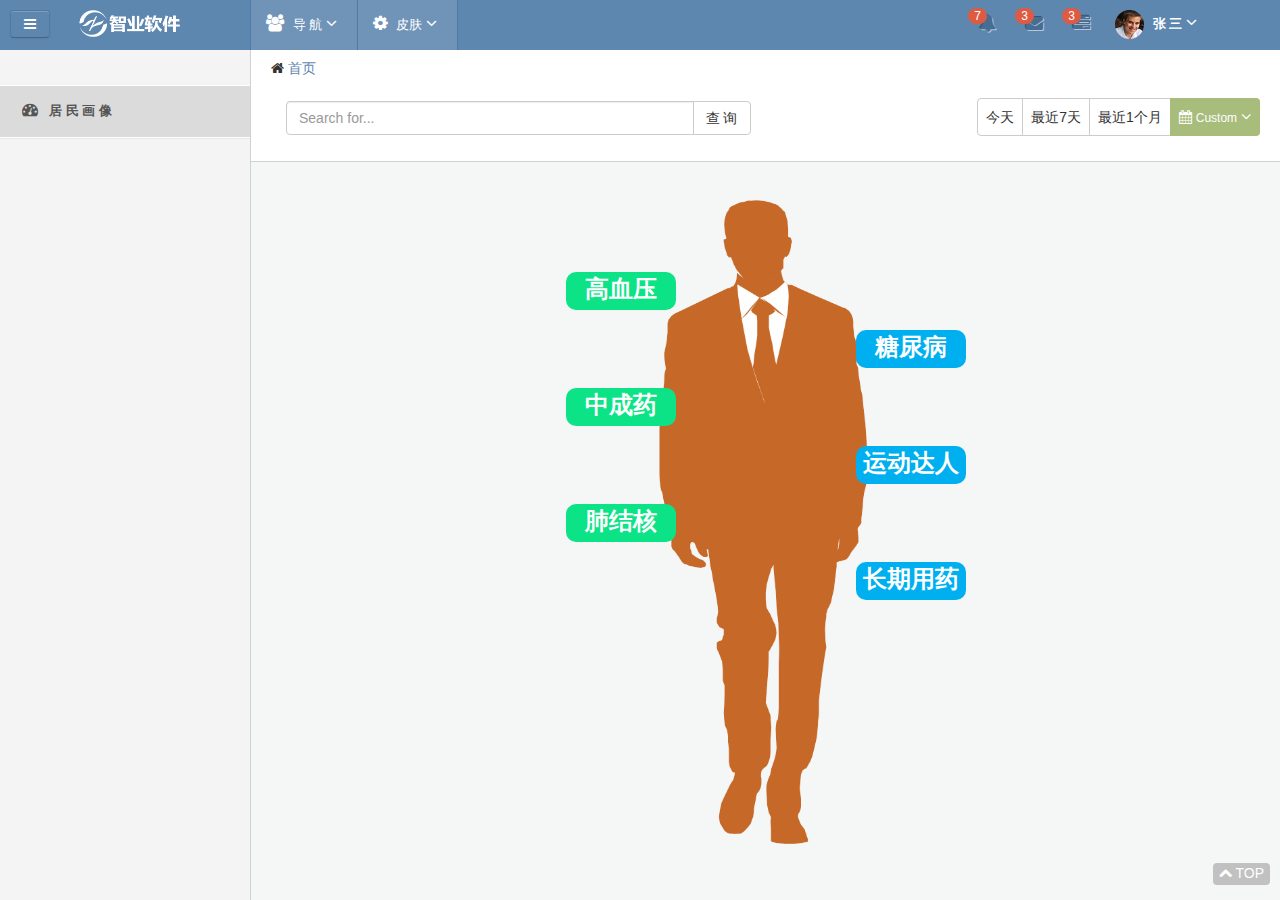
==== src/main/webapp/view/index.html @ a9addfcb "Initial commit" ====
﻿<!DOCTYPE html>
<html lang="en">
<head>
    <meta http-equiv="content-type" content="text/html; charset=UTF-8">
    <meta charset="utf-8">
    <title>居民健康画像</title>
    <meta name="viewport" content="width=device-width, initial-scale=1.0, maximum-scale=1, user-scalable=no">
    <meta name="description" content="">
    <meta name="author" content="">
    <link rel="stylesheet" type="text/css" href="css/cloud-admin.css">
    <link rel="stylesheet" type="text/css" href="css/themes/default.css" id="skin-switcher">
    <link rel="stylesheet" type="text/css" href="css/responsive.css">
    <!-- STYLESHEETS --><!--[if lt IE 9]>
    <script src="js/flot/excanvas.min.js"></script>
    <script src="http://html5shiv.googlecode.com/svn/trunk/html5.js"></script>
    <script src="http://css3-mediaqueries-js.googlecode.com/svn/trunk/css3-mediaqueries.js"></script><![endif]-->
    <link href="font-awesome/css/font-awesome.min.css" rel="stylesheet">
    <!-- ANIMATE -->
    <link rel="stylesheet" type="text/css" href="css/animatecss/animate.min.css"/>
    <!-- DATE RANGE PICKER -->
    <link rel="stylesheet" type="text/css" href="js/bootstrap-daterangepicker/daterangepicker-bs3.css"/>
    <!-- TODO -->
    <link rel="stylesheet" type="text/css" href="js/jquery-todo/css/styles.css"/>
    <!-- FULL CALENDAR -->
    <link rel="stylesheet" type="text/css" href="js/fullcalendar/fullcalendar.min.css"/>
    <!-- GRITTER -->
    <link rel="stylesheet" type="text/css" href="js/gritter/css/jquery.gritter.css"/>
</head>
<body>
<!-- HEADER -->
<header class="navbar clearfix" id="header">
    <div class="container">
        <div class="navbar-brand">
            <!-- COMPANY LOGO -->
            <a href="index.html">
                <img src="img/logo/zysoft-logo.png" alt="Cloud Admin Logo" class="img-responsive" height="30"
                     width="120">
            </a>
            <!-- /COMPANY LOGO -->
            <!-- TEAM STATUS FOR MOBILE -->
            <div class="visible-xs">
                <a href="#" class="team-status-toggle switcher btn dropdown-toggle">
                    <i class="fa fa-users"></i>
                </a>
            </div>
            <!-- /TEAM STATUS FOR MOBILE -->
            <!-- SIDEBAR COLLAPSE -->
            <div id="sidebar-collapse" class="sidebar-collapse btn">
                <i class="fa fa-bars"
                   data-icon1="fa fa-bars"
                   data-icon2="fa fa-bars"></i>
            </div>
            <!-- /SIDEBAR COLLAPSE -->
        </div>
        <!-- NAVBAR LEFT -->
        <ul class="nav navbar-nav pull-left hidden-xs" id="navbar-left">
            <li class="dropdown">
                <a href="#" class="team-status-toggle dropdown-toggle tip-bottom" data-toggle="tooltip"
                   title="Toggle Team View">
                    <i class="fa fa-users"></i>
                    <span class="name"> 导 航 </span>
                    <i class="fa fa-angle-down"></i>
                </a>
            </li>
            <li class="dropdown">
                <a href="#" class="dropdown-toggle" data-toggle="dropdown">
                    <i class="fa fa-cog"></i>
                    <span class="name"> 皮肤 </span>
                    <i class="fa fa-angle-down"></i>
                </a>
                <ul class="dropdown-menu skins">
                    <li class="dropdown-title">
                        <span><i class="fa fa-leaf"></i> 皮 肤 颜 色</span>
                    </li>
                    <li><a href="#" data-skin="default"> 淡蓝 (默认)</a></li>
                    <li><a href="#" data-skin="night"> 暗蓝</a></li>
                    <li><a href="#" data-skin="earth"> 土黄</a></li>
                    <li><a href="#" data-skin="utopia"> 金黄</a></li>
                    <li><a href="#" data-skin="nature"> 浅绿</a></li>
                    <li><a href="#" data-skin="graphite"> 暗灰</a></li>
                </ul>
            </li>
        </ul>
        <!-- /NAVBAR LEFT -->
        <!-- BEGIN TOP NAVIGATION MENU -->
        <ul class="nav navbar-nav pull-right">
            <!-- BEGIN NOTIFICATION DROPDOWN -->
            <li class="dropdown" id="header-notification">
                <a href="#" class="dropdown-toggle" data-toggle="dropdown">
                    <i class="fa fa-bell"></i>
                    <span class="badge">7</span>
                </a>
                <ul class="dropdown-menu notification">
                    <li class="dropdown-title">
                        <span><i class="fa fa-bell"></i> 7 Notifications</span>
                    </li>
                    <li>
                        <a href="#">
                            <span class="label label-success"><i class="fa fa-user"></i></span>
									<span class="body">
										<span class="message">5 users online. </span>
										<span class="time">
											<i class="fa fa-clock-o"></i>
											<span>Just now</span>
										</span>
									</span>
                        </a>
                    </li>
                    <li>
                        <a href="#">
                            <span class="label label-primary"><i class="fa fa-comment"></i></span>
									<span class="body">
										<span class="message">Martin commented.</span>
										<span class="time">
											<i class="fa fa-clock-o"></i>
											<span>19 mins</span>
										</span>
									</span>
                        </a>
                    </li>
                    <li>
                        <a href="#">
                            <span class="label label-warning"><i class="fa fa-lock"></i></span>
									<span class="body">
										<span class="message">DW1 server locked.</span>
										<span class="time">
											<i class="fa fa-clock-o"></i>
											<span>32 mins</span>
										</span>
									</span>
                        </a>
                    </li>
                    <li>
                        <a href="#">
                            <span class="label label-info"><i class="fa fa-twitter"></i></span>
									<span class="body">
										<span class="message">Twitter connected.</span>
										<span class="time">
											<i class="fa fa-clock-o"></i>
											<span>55 mins</span>
										</span>
									</span>
                        </a>
                    </li>
                    <li>
                        <a href="#">
                            <span class="label label-danger"><i class="fa fa-heart"></i></span>
									<span class="body">
										<span class="message">Jane liked. </span>
										<span class="time">
											<i class="fa fa-clock-o"></i>
											<span>2 hrs</span>
										</span>
									</span>
                        </a>
                    </li>
                    <li>
                        <a href="#">
                            <span class="label label-warning"><i class="fa fa-exclamation-triangle"></i></span>
									<span class="body">
										<span class="message">Database overload.</span>
										<span class="time">
											<i class="fa fa-clock-o"></i>
											<span>6 hrs</span>
										</span>
									</span>
                        </a>
                    </li>
                    <li class="footer">
                        <a href="#">See all notifications <i class="fa fa-arrow-circle-right"></i></a>
                    </li>
                </ul>
            </li>
            <!-- END NOTIFICATION DROPDOWN -->
            <!-- BEGIN INBOX DROPDOWN -->
            <li class="dropdown" id="header-message">
                <a href="#" class="dropdown-toggle" data-toggle="dropdown">
                    <i class="fa fa-envelope"></i>
                    <span class="badge">3</span>
                </a>
                <ul class="dropdown-menu inbox">
                    <li class="dropdown-title">
                        <span><i class="fa fa-envelope-o"></i> 3 Messages</span>
                        <span class="compose pull-right tip-right" title="Compose message"><i
                                class="fa fa-pencil-square-o"></i></span>
                    </li>
                    <li>
                        <a href="#">
                            <img src="img/avatars/avatar2.jpg" alt=""/>
									<span class="body">
										<span class="from">Jane Doe</span>
										<span class="message">
										Duis autem vel eum iriure dolor in hendrerit in vulputate velit esse mole ...
										</span> 
										<span class="time">
											<i class="fa fa-clock-o"></i>
											<span>Just Now</span>
										</span>
									</span>

                        </a>
                    </li>
                    <li>
                        <a href="#">
                            <img src="img/avatars/avatar1.jpg" alt=""/>
									<span class="body">
										<span class="from">Vince Pelt</span>
										<span class="message">
										Duis autem vel eum iriure dolor in hendrerit in vulputate velit esse mole ...
										</span> 
										<span class="time">
											<i class="fa fa-clock-o"></i>
											<span>15 min ago</span>
										</span>
									</span>

                        </a>
                    </li>
                    <li>
                        <a href="#">
                            <img src="img/avatars/avatar8.jpg" alt=""/>
									<span class="body">
										<span class="from">张 三</span>
										<span class="message">
										Duis autem vel eum iriure dolor in hendrerit in vulputate velit esse mole ...
										</span> 
										<span class="time">
											<i class="fa fa-clock-o"></i>
											<span>2 hours ago</span>
										</span>
									</span>

                        </a>
                    </li>
                    <li class="footer">
                        <a href="#">See all messages <i class="fa fa-arrow-circle-right"></i></a>
                    </li>
                </ul>
            </li>
            <!-- END INBOX DROPDOWN -->
            <!-- BEGIN TODO DROPDOWN -->
            <li class="dropdown" id="header-tasks">
                <a href="#" class="dropdown-toggle" data-toggle="dropdown">
                    <i class="fa fa-tasks"></i>
                    <span class="badge">3</span>
                </a>
                <ul class="dropdown-menu tasks">
                    <li class="dropdown-title">
                        <span><i class="fa fa-check"></i> 6 tasks in progress</span>
                    </li>
                    <li>
                        <a href="#">
									<span class="header clearfix">
										<span class="pull-left">Software Update</span>
										<span class="pull-right">60%</span>
									</span>
                            <div class="progress">
                                <div class="progress-bar progress-bar-success" role="progressbar" aria-valuenow="60"
                                     aria-valuemin="0" aria-valuemax="100" style="width: 60%;">
                                    <span class="sr-only">60% Complete</span>
                                </div>
                            </div>
                        </a>
                    </li>
                    <li>
                        <a href="#">
									<span class="header clearfix">
										<span class="pull-left">Software Update</span>
										<span class="pull-right">25%</span>
									</span>
                            <div class="progress">
                                <div class="progress-bar progress-bar-info" role="progressbar" aria-valuenow="25"
                                     aria-valuemin="0" aria-valuemax="100" style="width: 25%;">
                                    <span class="sr-only">25% Complete</span>
                                </div>
                            </div>
                        </a>
                    </li>
                    <li>
                        <a href="#">
									<span class="header clearfix">
										<span class="pull-left">Software Update</span>
										<span class="pull-right">40%</span>
									</span>
                            <div class="progress progress-striped">
                                <div class="progress-bar progress-bar-warning" role="progressbar" aria-valuenow="40"
                                     aria-valuemin="0" aria-valuemax="100" style="width: 40%;">
                                    <span class="sr-only">40% Complete</span>
                                </div>
                            </div>
                        </a>
                    </li>
                    <li>
                        <a href="#">
									<span class="header clearfix">
										<span class="pull-left">Software Update</span>
										<span class="pull-right">70%</span>
									</span>
                            <div class="progress progress-striped active">
                                <div class="progress-bar progress-bar-danger" role="progressbar" aria-valuenow="70"
                                     aria-valuemin="0" aria-valuemax="100" style="width: 70%;">
                                    <span class="sr-only">70% Complete</span>
                                </div>
                            </div>
                        </a>
                    </li>
                    <li>
                        <a href="#">
									<span class="header clearfix">
										<span class="pull-left">Software Update</span>
										<span class="pull-right">65%</span>
									</span>
                            <div class="progress">
                                <div class="progress-bar progress-bar-success" style="width: 35%">
                                    <span class="sr-only">35% Complete (success)</span>
                                </div>
                                <div class="progress-bar progress-bar-warning" style="width: 20%">
                                    <span class="sr-only">20% Complete (warning)</span>
                                </div>
                                <div class="progress-bar progress-bar-danger" style="width: 10%">
                                    <span class="sr-only">10% Complete (danger)</span>
                                </div>
                            </div>
                        </a>
                    </li>
                    <li class="footer">
                        <a href="#">See all tasks <i class="fa fa-arrow-circle-right"></i></a>
                    </li>
                </ul>
            </li>
            <!-- END TODO DROPDOWN -->
            <!-- BEGIN USER LOGIN DROPDOWN -->
            <li class="dropdown user" id="header-user">
                <a href="#" class="dropdown-toggle" data-toggle="dropdown">
                    <img alt="" src="img/avatars/avatar3.jpg"/>
                    <span class="username"> 张 三 </span>
                    <i class="fa fa-angle-down"></i>
                </a>
                <ul class="dropdown-menu">
                    <li><a href="#"><i class="fa fa-user"></i> My Profile</a></li>
                    <li><a href="#"><i class="fa fa-cog"></i> Account Settings</a></li>
                    <li><a href="#"><i class="fa fa-eye"></i> Privacy Settings</a></li>
                    <li><a href="login.html"><i class="fa fa-power-off"></i> Log Out</a></li>
                </ul>
            </li>
            <!-- END USER LOGIN DROPDOWN -->
        </ul>
        <!-- END TOP NAVIGATION MENU -->
    </div>
    <!-- TEAM STATUS -->
    <div class="container team-status" id="team-status">
        <div id="scrollbar">
            <div class="handle">
            </div>
        </div>
        <div id="teamslider">
            <ul class="team-list">
                <li class="current">
                    <a href="javascript:void(0);">
				  <span class="image">
					  <img src="img/avatars/avatar3.jpg" alt=""/>
				  </span>
				  <span class="title">
					You
				  </span>
                        <div class="progress">
                            <div class="progress-bar progress-bar-success" style="width: 35%">
                                <span class="sr-only">35% Complete (success)</span>
                            </div>
                            <div class="progress-bar progress-bar-warning" style="width: 20%">
                                <span class="sr-only">20% Complete (warning)</span>
                            </div>
                            <div class="progress-bar progress-bar-danger" style="width: 10%">
                                <span class="sr-only">10% Complete (danger)</span>
                            </div>
                        </div>
					<span class="status">
						<div class="field">
                            <span class="badge badge-green">6</span> completed
                            <span class="pull-right fa fa-check"></span>
                        </div>
						<div class="field">
                            <span class="badge badge-orange">3</span> in-progress
                            <span class="pull-right fa fa-adjust"></span>
                        </div>
						<div class="field">
                            <span class="badge badge-red">1</span> pending
                            <span class="pull-right fa fa-list-ul"></span>
                        </div>
				    </span>
                    </a>
                </li>
                <li>
                    <a href="javascript:void(0);">
				  <span class="image">
					  <img src="img/avatars/avatar1.jpg" alt=""/>
				  </span>
				  <span class="title">
					Max Doe
				  </span>
                        <div class="progress">
                            <div class="progress-bar progress-bar-success" style="width: 15%">
                                <span class="sr-only">35% Complete (success)</span>
                            </div>
                            <div class="progress-bar progress-bar-warning" style="width: 40%">
                                <span class="sr-only">20% Complete (warning)</span>
                            </div>
                            <div class="progress-bar progress-bar-danger" style="width: 20%">
                                <span class="sr-only">10% Complete (danger)</span>
                            </div>
                        </div>
					<span class="status">
						<div class="field">
                            <span class="badge badge-green">2</span> completed
                            <span class="pull-right fa fa-check"></span>
                        </div>
						<div class="field">
                            <span class="badge badge-orange">8</span> in-progress
                            <span class="pull-right fa fa-adjust"></span>
                        </div>
						<div class="field">
                            <span class="badge badge-red">4</span> pending
                            <span class="pull-right fa fa-list-ul"></span>
                        </div>
				    </span>
                    </a>
                </li>
                <li>
                    <a href="javascript:void(0);">
				  <span class="image">
					  <img src="img/avatars/avatar2.jpg" alt=""/>
				  </span>
				  <span class="title">
					Jane Doe
				  </span>
                        <div class="progress">
                            <div class="progress-bar progress-bar-success" style="width: 65%">
                                <span class="sr-only">35% Complete (success)</span>
                            </div>
                            <div class="progress-bar progress-bar-warning" style="width: 10%">
                                <span class="sr-only">20% Complete (warning)</span>
                            </div>
                            <div class="progress-bar progress-bar-danger" style="width: 15%">
                                <span class="sr-only">10% Complete (danger)</span>
                            </div>
                        </div>
					<span class="status">
						<div class="field">
                            <span class="badge badge-green">10</span> completed
                            <span class="pull-right fa fa-check"></span>
                        </div>
						<div class="field">
                            <span class="badge badge-orange">3</span> in-progress
                            <span class="pull-right fa fa-adjust"></span>
                        </div>
						<div class="field">
                            <span class="badge badge-red">4</span> pending
                            <span class="pull-right fa fa-list-ul"></span>
                        </div>
				    </span>
                    </a>
                </li>
                <li>
                    <a href="javascript:void(0);">
				  <span class="image">
					  <img src="img/avatars/avatar4.jpg" alt=""/>
				  </span>
				  <span class="title">
					Ellie Doe
				  </span>
                        <div class="progress">
                            <div class="progress-bar progress-bar-success" style="width: 5%">
                                <span class="sr-only">35% Complete (success)</span>
                            </div>
                            <div class="progress-bar progress-bar-warning" style="width: 48%">
                                <span class="sr-only">20% Complete (warning)</span>
                            </div>
                            <div class="progress-bar progress-bar-danger" style="width: 27%">
                                <span class="sr-only">10% Complete (danger)</span>
                            </div>
                        </div>
					<span class="status">
						<div class="field">
                            <span class="badge badge-green">1</span> completed
                            <span class="pull-right fa fa-check"></span>
                        </div>
						<div class="field">
                            <span class="badge badge-orange">6</span> in-progress
                            <span class="pull-right fa fa-adjust"></span>
                        </div>
						<div class="field">
                            <span class="badge badge-red">2</span> pending
                            <span class="pull-right fa fa-list-ul"></span>
                        </div>
				    </span>
                    </a>
                </li>
                <li>
                    <a href="javascript:void(0);">
				  <span class="image">
					  <img src="img/avatars/avatar5.jpg" alt=""/>
				  </span>
				  <span class="title">
					Lisa Doe
				  </span>
                        <div class="progress">
                            <div class="progress-bar progress-bar-success" style="width: 21%">
                                <span class="sr-only">35% Complete (success)</span>
                            </div>
                            <div class="progress-bar progress-bar-warning" style="width: 20%">
                                <span class="sr-only">20% Complete (warning)</span>
                            </div>
                            <div class="progress-bar progress-bar-danger" style="width: 40%">
                                <span class="sr-only">10% Complete (danger)</span>
                            </div>
                        </div>
					<span class="status">
						<div class="field">
                            <span class="badge badge-green">4</span> completed
                            <span class="pull-right fa fa-check"></span>
                        </div>
						<div class="field">
                            <span class="badge badge-orange">5</span> in-progress
                            <span class="pull-right fa fa-adjust"></span>
                        </div>
						<div class="field">
                            <span class="badge badge-red">9</span> pending
                            <span class="pull-right fa fa-list-ul"></span>
                        </div>
				    </span>
                    </a>
                </li>
                <li>
                    <a href="javascript:void(0);">
				  <span class="image">
					  <img src="img/avatars/avatar6.jpg" alt=""/>
				  </span>
				  <span class="title">
					Kelly Doe
				  </span>
                        <div class="progress">
                            <div class="progress-bar progress-bar-success" style="width: 45%">
                                <span class="sr-only">35% Complete (success)</span>
                            </div>
                            <div class="progress-bar progress-bar-warning" style="width: 21%">
                                <span class="sr-only">20% Complete (warning)</span>
                            </div>
                            <div class="progress-bar progress-bar-danger" style="width: 10%">
                                <span class="sr-only">10% Complete (danger)</span>
                            </div>
                        </div>
					<span class="status">
						<div class="field">
                            <span class="badge badge-green">6</span> completed
                            <span class="pull-right fa fa-check"></span>
                        </div>
						<div class="field">
                            <span class="badge badge-orange">3</span> in-progress
                            <span class="pull-right fa fa-adjust"></span>
                        </div>
						<div class="field">
                            <span class="badge badge-red">1</span> pending
                            <span class="pull-right fa fa-list-ul"></span>
                        </div>
				    </span>
                    </a>
                </li>
                <li>
                    <a href="javascript:void(0);">
				  <span class="image">
					  <img src="img/avatars/avatar7.jpg" alt=""/>
				  </span>
				  <span class="title">
					Jessy Doe
				  </span>
                        <div class="progress">
                            <div class="progress-bar progress-bar-success" style="width: 7%">
                                <span class="sr-only">35% Complete (success)</span>
                            </div>
                            <div class="progress-bar progress-bar-warning" style="width: 30%">
                                <span class="sr-only">20% Complete (warning)</span>
                            </div>
                            <div class="progress-bar progress-bar-danger" style="width: 10%">
                                <span class="sr-only">10% Complete (danger)</span>
                            </div>
                        </div>
					<span class="status">
						<div class="field">
                            <span class="badge badge-green">1</span> completed
                            <span class="pull-right fa fa-check"></span>
                        </div>
						<div class="field">
                            <span class="badge badge-orange">6</span> in-progress
                            <span class="pull-right fa fa-adjust"></span>
                        </div>
						<div class="field">
                            <span class="badge badge-red">2</span> pending
                            <span class="pull-right fa fa-list-ul"></span>
                        </div>
				    </span>
                    </a>
                </li>
                <li>
                    <a href="javascript:void(0);">
				  <span class="image">
					  <img src="img/avatars/avatar8.jpg" alt=""/>
				  </span>
				  <span class="title">
					Debby Doe
				  </span>
                        <div class="progress">
                            <div class="progress-bar progress-bar-success" style="width: 70%">
                                <span class="sr-only">35% Complete (success)</span>
                            </div>
                            <div class="progress-bar progress-bar-warning" style="width: 20%">
                                <span class="sr-only">20% Complete (warning)</span>
                            </div>
                            <div class="progress-bar progress-bar-danger" style="width: 5%">
                                <span class="sr-only">10% Complete (danger)</span>
                            </div>
                        </div>
					<span class="status">
						<div class="field">
                            <span class="badge badge-green">13</span> completed
                            <span class="pull-right fa fa-check"></span>
                        </div>
						<div class="field">
                            <span class="badge badge-orange">7</span> in-progress
                            <span class="pull-right fa fa-adjust"></span>
                        </div>
						<div class="field">
                            <span class="badge badge-red">1</span> pending
                            <span class="pull-right fa fa-list-ul"></span>
                        </div>
				    </span>
                    </a>
                </li>
            </ul>
        </div>
    </div>
    <!-- /TEAM STATUS -->
</header>
<!--/HEADER -->
<!--<div class="copyrights">Collect from <a href="http://www.mycodes.net/" >源码之家</a></div>-->
<!-- PAGE -->
<section id="page">
    <!-- SIDEBAR -->
    <div id="sidebar" class="sidebar">
        <div class="sidebar-menu nav-collapse">
            <div class="divide-20"></div>
            <!-- SEARCH BAR -->
            <!--	<div id="search-bar">
                    <input class="search" type="text" placeholder="Search"><i class="fa fa-search search-icon"></i>
                </div>-->
            <!-- /SEARCH BAR -->
            <!-- SIDEBAR MENU -->
            <ul>
                <li class="active">
                    <a href="index.html">
                        <i class="fa fa-tachometer fa-fw"></i> <span class="menu-text"> 居 民 画 像 </span>
                        <span class="selected"></span>
                    </a>
                </li>
            </ul>
            <!-- /SIDEBAR MENU -->
        </div>
    </div>
    <!-- /SIDEBAR -->
    <div id="main-content">
        <!-- SAMPLE BOX CONFIGURATION MODAL FORM-->
        <div class="modal fade" id="box-config" tabindex="-1" role="dialog" aria-labelledby="myModalLabel"
             aria-hidden="true">
            <div class="modal-dialog">
                <div class="modal-content">
                    <div class="modal-header">
                        <button type="button" class="close" data-dismiss="modal" aria-hidden="true">&times;</button>
                        <h4 class="modal-title">Box Settings</h4>
                    </div>
                    <div class="modal-body">
                        Here goes box setting content.
                    </div>
                    <div class="modal-footer">
                        <button type="button" class="btn btn-default" data-dismiss="modal">Close</button>
                        <button type="button" class="btn btn-primary">Save changes</button>
                    </div>
                </div>
            </div>
        </div>
        <!-- /SAMPLE BOX CONFIGURATION MODAL FORM-->
        <div class="container">
            <div class="row">
                <div id="content" class="col-lg-12">
                    <!-- PAGE HEADER-->
                    <div class="row">
                        <div class="col-sm-12">
                            <div class="page-header">
                                <!-- STYLER -->

                                <!-- /STYLER -->
                                <!-- BREADCRUMBS -->
                                <ul class="breadcrumb">
                                    <li>
                                        <i class="fa fa-home"></i>
                                        <a href="index.html">首页</a>
                                    </li>
                                    <!--<li>Dashboard - shared on mycodes.net</li>-->
                                </ul>
                                <!-- /BREADCRUMBS -->
                                <div class="clearfix">
                                    <!--<h3 class="content-title pull-left">居民健康画像</h3>-->
                                    <div>
                                        <div class="col-lg-6" style="margin-top: 15px;">
                                            <div class="input-group">
                                                <input type="text" class="form-control" placeholder="Search for...">
                                                    <span class="input-group-btn">
                                                        <button class="btn btn-default" type="button"
                                                                id="persionSearch"> 查 询
                                                        </button>
                                                    </span>
                                            </div><!-- /input-group -->
                                        </div><!-- /.col-lg-6 -->
                                    </div>
                                    <h3 class="content-title pull-left">&nbsp;</h3>
                                    <!-- DATE RANGE PICKER -->
										<span class="date-range pull-right">
											<div class="btn-group">
                                                <a class="js_update btn btn-default" href="#">今天</a>
                                                <a class="js_update btn btn-default" href="#">最近7天</a>
                                                <a class="js_update btn btn-default hidden-xs" href="#">最近1个月</a>

                                                <a id="reportrange" class="btn reportrange">
                                                    <i class="fa fa-calendar"></i>
                                                    <span></span>
                                                    <i class="fa fa-angle-down"></i>
                                                </a>
                                            </div>
										</span>
                                    <!-- /DATE RANGE PICKER -->
                                </div>
                                <!--<div class="description">Overview, Statistics and more</div>-->
                                <div class="description">&nbsp;</div>
                            </div>
                            <div class="person-box" style="">
                                <div style="width:400px;height: 500px; margin:auto; padding-top:110px;">
                                    <div style="width:110px;height: 38px; background-color: #0be386;border-radius:10px; float:left;">
                                        <label style="display:block;font-size:24px; text-align:center;color:white;font-family:'宋体'">
                                            高血压
                                        </label>
                                    </div>
                                    <div style="clear:both;height: 20px;"></div>
                                    <div style="width:110px;height: 38px; background-color: #00AFEF;border-radius:10px;float:right;" >
                                        <label style="display:block;font-size:24px; text-align:center;color:white;font-family:'宋体'">
                                            糖尿病
                                        </label>
                                    </div>
                                    <div style="clear:both;height: 20px;"></div>
                                    <div style="width:110px;height: 38px; background-color: #0be386;border-radius:10px;float:left;">
                                        <label style="display:block;font-size:24px; text-align:center;color:white;font-family:'宋体'">
                                            中成药
                                        </label>
                                    </div>
                                    <div style="clear:both;height: 20px;"></div>
                                    <div style="width:110px;height: 38px; background-color: #00AFEF;border-radius:10px;float:right;">
                                        <label style="display:block;font-size:24px; text-align:center;color:white;font-family:'宋体'">
                                            运动达人
                                        </label>
                                    </div>
                                    <div style="clear:both;height: 20px;"></div>
                                    <div style="width:110px;height: 38px; background-color: #0be386;border-radius:10px;float:left;">
                                        <label style="display:block;font-size:24px; text-align:center;color:white;font-family:'宋体'">
                                            肺结核
                                        </label>
                                    </div>
                                    <div style="clear:both;height: 20px;"></div>
                                    <div style="width:110px;height: 38px; background-color: #00AFEF;border-radius:10px;float:right;">
                                        <label style="display:block;font-size:24px; text-align:center;color:white;font-family:'宋体'">
                                            长期用药
                                        </label>
                                    </div>
                                </div>
                            </div>
                        </div>
                    </div>
                    <div class="footer-tools">
							<span class="go-top">
								<i class="fa fa-chevron-up"></i> Top
							</span>
                    </div>
                </div><!-- /CONTENT-->
            </div>
        </div>
    </div>
</section>
<!--/PAGE -->
<!-- JAVASCRIPTS -->
<!-- Placed at the end of the document so the pages load faster -->
<!-- JQUERY -->
<script src="js/jquery/jquery-2.0.3.min.js"></script>
<!-- JQUERY UI-->
<script src="js/jquery-ui-1.10.3.custom/js/jquery-ui-1.10.3.custom.min.js"></script>
<!-- BOOTSTRAP -->
<script src="bootstrap-dist/js/bootstrap.min.js"></script>


<!-- DATE RANGE PICKER -->
<script src="js/bootstrap-daterangepicker/moment.min.js"></script>

<script src="js/bootstrap-daterangepicker/daterangepicker.min.js"></script>
<!-- SLIMSCROLL -->
<script type="text/javascript" src="js/jQuery-slimScroll-1.3.0/jquery.slimscroll.min.js"></script>
<!-- SLIMSCROLL -->
<script type="text/javascript" src="js/jQuery-slimScroll-1.3.0/jquery.slimscroll.min.js"></script>
<script type="text/javascript" src="js/jQuery-slimScroll-1.3.0/slimScrollHorizontal.min.js"></script>
<!-- BLOCK UI -->
<script type="text/javascript" src="js/jQuery-BlockUI/jquery.blockUI.min.js"></script>
<!-- SPARKLINES -->
<script type="text/javascript" src="js/sparklines/jquery.sparkline.min.js"></script>
<!-- EASY PIE CHART -->
<script src="js/jquery-easing/jquery.easing.min.js"></script>
<script type="text/javascript" src="js/easypiechart/jquery.easypiechart.min.js"></script>
<!-- FLOT CHARTS -->
<!--	<script src="js/flot/jquery.flot.min.js"></script>
	<script src="js/flot/jquery.flot.time.min.js"></script>
    <script src="js/flot/jquery.flot.selection.min.js"></script>
	<script src="js/flot/jquery.flot.resize.min.js"></script>
    <script src="js/flot/jquery.flot.pie.min.js"></script>
    <script src="js/flot/jquery.flot.stack.min.js"></script>
    <script src="js/flot/jquery.flot.crosshair.min.js"></script>-->
<!-- TODO -->
<script type="text/javascript" src="js/jquery-todo/js/paddystodolist.js"></script>
<!-- TIMEAGO -->
<script type="text/javascript" src="js/timeago/jquery.timeago.min.js"></script>
<!-- FULL CALENDAR -->
<script type="text/javascript" src="js/fullcalendar/fullcalendar.min.js"></script>
<!-- COOKIE -->
<script type="text/javascript" src="js/jQuery-Cookie/jquery.cookie.min.js"></script>
<!-- GRITTER -->
<script type="text/javascript" src="js/gritter/js/jquery.gritter.min.js"></script>
<!-- CUSTOM SCRIPT -->
<script src="js/script.js"></script>
<script src="js/php.js"></script>
<script>
    jQuery(document).ready(function () {
        App.setPage("index");  //Set current page
        App.init(); //Initialise plugins and elements
        internal.init();
    });
</script>
<!-- /JAVASCRIPTS -->
</body>
</html>
---- src/main/webapp/view/css/themes/default.css ----
/* Colors */
/* Primary colors */
#page {
  background: none repeat scroll 0 0 #f4f4f4;
}
/* Start Navbar */
.navbar {
  background: none repeat scroll 0 0 #5e87b0;
  border: none;
  border-radius: 0;
  margin: 0;
}
.navbar .navbar-brand {
  float: left;
  font-size: 18px;
  line-height: 20px;
  padding: 15px;
  width: 250px;
}
.navbar .navbar-brand img {
  position: absolute;
  max-width: 60%;
  height: 30px;
  width: 120px;
  top: 8px;
  left: 60px;
}
.navbar .dropdown-toggle {
  color: #FFFFFF;
}
.navbar .dropdown-toggle i {
  color: #FFFFFF;
  font-size: 17px;
}
.navbar .dropdown-toggle .badge {
  background-color: #dd5a43;
  border-radius: 99px !important;
  font-size: 12px !important;
  font-weight: 300;
  height: 16px;
  padding: 2px 6px;
  position: absolute;
  right: 24px;
  text-align: center;
  text-shadow: none !important;
  top: 8px;
}
.navbar .dropdown-toggle .username {
  font-weight: 600;
}
.navbar #header-notification .dropdown-toggle i,
.navbar #header-message .dropdown-toggle i,
.navbar #header-tasks .dropdown-toggle i {
  color: #486d93;
  text-shadow: 1px 1px #b4c7da, -1px -1px #375471;
}
.navbar #navbar-left li.dropdown {
  background-color: #6f94b8;
  border-right: 1px solid #507aa4;
  font-weight: 400;
}
.navbar #navbar-left li.dropdown:first-child {
  border-left: 1px solid #507aa4;
}
.navbar #navbar-left i {
  margin-right: 5px;
  color: #FFFFFF;
}
.navbar .nav.navbar-nav.pull-right {
  min-width: 300px;
}
.navbar .nav > li > a:hover,
.navbar .nav > li > a:focus,
.navbar .nav .open > a,
.navbar .nav .open > a:hover,
.navbar .nav .open > a :focus {
  background-color: #80a0c1 !important;
}
/* Navbar Dropdown */
.dropdown-menu {
  background: none repeat scroll 0 0 #FFFFFF;
  border: 1px solid #C7CBD5;
  display: none;
  float: left;
  left: 0;
  font-size: 14px;
  list-style: none outside none;
  margin: 0;
  max-width: 300px;
  min-width: 166px;
  padding: 0;
  position: absolute;
  text-shadow: none;
  top: 100%;
  z-index: 1000;
  font-family: "Segoe UI", "Helvetica Neue", Helvetica, Arial, sans-serif;
}
.dropdown-menu .dropdown-title {
  background: none repeat scroll 0 0 #486d93;
  color: #FFFFFF;
  display: block;
  font-weight: 600;
  line-height: 30px;
  padding: 5px 10px;
}
.dropdown-menu .dropdown-title i {
  margin-right: 5px;
}
.dropdown-menu .footer {
  display: block;
}
.dropdown-menu .footer a {
  background-color: #dbdbdb !important;
  font-weight: 600;
  line-height: 30px;
  text-align: center;
  border-bottom: none !important;
  border-top: none !important;
}
.dropdown-menu .footer a i {
  margin-left: 5px;
  font-size: 16px;
}
.dropdown-menu ul {
  margin: 0 !important;
  padding: 0 !important;
}
/* Navbar Settings Menu */
.dropdown-menu.skins {
  border-top: 1px solid #486d93;
}
/* Navbar Right Menu */
.dropdown-menu {
  background-color: #f4f4f4;
}
.dropdown-menu li a {
  background-color: #f4f4f4;
  border-bottom: 1px solid #FFFFFF;
  border-top: 1px solid #E7E7E7;
  display: block;
  line-height: 40px;
  padding: 0 10px;
}
.dropdown-menu li a:hover {
  color: #333333;
  background-color: #ffffff;
}
.dropdown-menu.context {
  /* For smaller menus */

}
.dropdown-menu.context li a {
  line-height: 30px;
}
.dropdown-menu .divider {
  height: 1px;
  border-bottom: 0 !important;
  border-top: 1px solid #cecece !important;
  color: #555555 !important;
  margin: 0 !important;
}
/* Notification */
.dropdown-menu.notification {
  border-top: 1px solid #486d93;
  width: 270px;
}
.dropdown-menu.notification .label {
  color: #FFFFFF;
  display: inline-block;
  margin: -1px 10px -5px -10px !important;
  padding: 9px;
  text-align: center;
  width: 40px;
  height: 42px;
  border-radius: 0;
  position: absolute;
}
.dropdown-menu.notification .label i {
  font-size: 18px;
}
.dropdown-menu.notification .body {
  position: relative;
  display: inline-block;
  line-height: 20px;
  vertical-align: middle;
  white-space: normal;
  margin: 5px 5px 5px 40px;
  width: 100%;
}
.dropdown-menu.notification .message {
  line-height: 16px;
  display: inline-block;
  margin: 0 5px 5px 0;
}
.dropdown-menu.notification .time {
  color: #777777;
  display: inline-block;
  font-size: 12px;
}
/* Messages */
.dropdown-menu.inbox {
  border-top: 1px solid #486d93;
  width: 280px;
}
.dropdown-menu.inbox img {
  border-radius: 50em 50em 50em 50em;
  height: 40px;
  margin-right: 10px;
  margin-top: 5px;
  width: 40px;
}
.dropdown-menu.inbox .body {
  position: relative;
  display: inline-block;
  line-height: 20px;
  max-width: 220px;
  vertical-align: middle;
  white-space: normal;
  margin: 5px 0;
}
.dropdown-menu.inbox .from {
  display: inline-block;
  line-height: 14px;
  font-weight: 600;
  margin-bottom: 5px;
}
.dropdown-menu.inbox .message {
  line-height: 16px;
  display: block;
  margin-bottom: 5px;
}
.dropdown-menu.inbox .time {
  color: #777777;
  display: block;
  font-size: 12px;
}
.dropdown-menu.inbox .compose {
  display: block;
}
.dropdown-menu.inbox .compose :hover {
  cursor: pointer;
}
/* Tasks */
.dropdown-menu.tasks {
  border-top: 1px solid #486d93;
  width: 250px;
}
.dropdown-menu.tasks .progress {
  margin-top: 0 !important;
  margin-bottom: 10px !important;
  height: 9px !important;
}
/* User Menu */
.dropdown.user a.dropdown-toggle {
  padding: 10px 10px 11px;
}
.dropdown.user .dropdown-menu {
  border-top: none;
}
.dropdown.user img {
  margin-right: 5px;
  border-radius: 99px;
  height: 29px;
  width: 29px;
  /* filter: url("data:image/svg+xml;filter: gray;utf8,<svg xmlns=\'http://www.w3.org/2000/svg\'><filter id=\'grayscale\'><feColorMatrix type=\'matrix\' values=\'0.3333 0.3333 0.3333 0 0 0.3333 0.3333 0.3333 0 0 0.3333 0.3333 0.3333 0 0 0 0 0 1 0\'/></filter></svg>#grayscale"); */

}
.dropdown.user a:hover img,
.dropdown.user a:focus img {
  filter: none;
}
/* End Navbar */
/* Start Sidebar */
#sidebar {
  background: none repeat scroll 0 0 #f4f4f4;
  padding: 0 !important;
  width: 250px;
  position: absolute;
  border-bottom: 1px solid #e7e7e7;
}
.sidebar-fixed {
  position: fixed !important;
}
#sidebar * {
  text-overflow: ellipsis;
}
.sidebar-menu > ul {
  list-style: none;
  margin: 0;
  padding: 0;
  margin-top: 15px;
  border-bottom: 1px solid #FFFFFF !important;
  border-top: 1px solid #FFFFFF !important;
}
.sidebar-menu > ul > li {
  display: block;
  margin: 0;
  padding: 0;
  border: 0px;
}
.sidebar-menu > ul > li > a {
  display: block;
  position: relative;
  margin: 0;
  border: 0 none;
  padding: 15px 15px 15px 20px;
  text-decoration: none;
  font-size: 13px;
  font-weight: 600;
  text-transform: uppercase;
}
.sidebar-menu > ul > li a i {
  color: #555555;
  font-size: 16px;
  margin-right: 5px;
}
.sidebar-menu > ul > li.has-sub {
  position: relative;
}
.sidebar-menu > ul > li.has-sub .sub {
  position: relative;
  background: #e7e7e7;
  border-top: 1px solid #e7e7e7;
  box-shadow: 0 1px 1px rgba(0, 0, 0, 0.1) inset;
}
.sidebar-menu > ul > li.has-sub .sub .has-sub-sub .sub-sub {
  position: relative;
  background: #e7e7e7;
  border-top: 1px solid #e7e7e7;
  box-shadow: 0 1px 1px rgba(0, 0, 0, 0.1) inset;
}
.sidebar-menu > ul > li.active > a {
  border: none;
  text-shadow: none;
}
.sidebar-menu ul > li > a .arrow:before {
  float: right;
  margin-top: 1px;
  margin-right: 5px;
  display: inline;
  font-size: 16px;
  font-family: FontAwesome;
  height: auto;
  content: "\f0d9";
  font-weight: 300;
  text-shadow: none;
}
.sidebar-menu > ul > li > a .arrow.open:before {
  float: right;
  margin-top: 1px;
  margin-right: 5px;
  display: inline;
  font-family: FontAwesome;
  height: auto;
  font-size: 16px;
  content: "\f0d7";
  font-weight: 300;
  text-shadow: none;
}
.sidebar-menu > ul > li > ul.sub:before {
  -moz-border-bottom-colors: none;
  -moz-border-left-colors: none;
  -moz-border-right-colors: none;
  -moz-border-top-colors: none;
  border-color: #3b3b3b;
  border-image: none;
  border-style: dotted;
  border-width: 0 0 0 1px;
  bottom: 0;
  content: "";
  display: block;
  position: absolute;
  top: 0;
  z-index: 1;
}
.sidebar-menu > ul > li > ul.sub > li:before {
  border-top: 1px dotted #3b3b3b;
  content: "";
  display: inline-block;
  position: absolute;
  width: 17px;
  margin: 5% 0 0;
}
.sidebar-menu > ul > li > ul.sub {
  display: none;
  list-style: none;
  clear: both;
  padding-left: 25px;
}
.sidebar-menu > ul > li > ul.sub .has-sub-sub ul.sub-sub {
  display: none;
  list-style: none;
  clear: both;
}
.sidebar-menu > ul > li.active > ul.sub {
  display: block;
}
.sidebar-menu > ul > li.active > ul.sub .has-sub-sub ul.sub-sub {
  display: block;
}
.sidebar-menu > ul > li > ul.sub > li,
.sidebar-menu > ul > li > ul.sub .has-sub-sub ul.sub-sub > li {
  background: none;
  margin: 0px;
  padding: 0px;
  margin-top: 1px !important;
}
.sidebar-menu > ul > li > ul.sub > li > a {
  display: block;
  margin: 0px 0px 0px 0px;
  padding: 5px 0px;
  padding-left: 30px !important;
  color: #555555;
  text-decoration: none;
  font-size: 13px;
  font-weight: 300;
  background: none;
}
.sidebar-menu > ul > li > ul.sub .has-sub-sub ul.sub-sub > li > a {
  display: block;
  margin: 0px 0px 0px 0px;
  padding: 5px 0px;
  padding-left: 30px !important;
  color: #555555;
  text-decoration: none;
  font-size: 13px;
  font-weight: 300;
  background: none;
}
.sidebar-menu > ul > li > ul.sub .has-sub-sub ul.sub-sub > li :hover,
.sidebar-menu > ul > li > ul.sub .has-sub-sub ul.sub-sub > li :focus {
  text-decoration: underline;
}
.sidebar-menu > ul > li > ul.sub > li > a > i,
.sidebar-menu > ul > li > ul.sub .has-sub-sub ul.sub-sub > li > a > i {
  font-size: 13px;
}
.sidebar-menu > ul > li > a {
  border-bottom: 1px solid #ffffff !important;
  border-top: 1px solid #e7e7e7 !important;
  color: #555555 !important;
}
.sidebar-menu > ul > li:last-child > a {
  border-bottom: 1px solid transparent !important;
}
.sidebar-menu > ul > li:first-child > a {
  /* border-top-color: transparent !important; */

}
.sidebar-menu > ul > li a i {
  color: #555555;
}
.sidebar-menu > ul > li.has-sub.open > a,
.sidebar-menu > ul > li > a:hover,
.sidebar-menu > ul > li:hover > a {
  background: #ffffff;
}
.sidebar-menu > ul > li.has-sub.open > ul > li.has-sub-sub.open > a {
  background: #ffffff;
}
.sidebar-menu > ul > li.active > a {
  background: #dbdbdb !important;
  border-top-color: transparent !important;
  color: #fff;
}
.sidebar-menu > ul > li > a.open {
  background: #313131;
}
.sidebar-menu ul > li > a .arrow:before,
.sidebar-menu > ul > li > a .arrow.open:before {
  color: #555555 !important;
}
/*.sidebar-menu ul > li.active > a .arrow:before,
.sidebar-menu > ul > li.active > a .arrow.open:before {  
   color: #fff !important;
} */
.sidebar-menu > ul > li > ul.sub > li > a {
  color: #555555;
  margin-left: 0px;
  padding-left: 5px;
  font-size: 13px;
  font-weight: 400;
}
.sidebar-menu > ul > li > ul.sub > li:first-child > a {
  border-top: 0px !important;
}
.sidebar-menu > ul > li > ul.sub > li.active > a,
.sidebar-menu > ul > li > ul.sub > li > a:hover,
.sidebar-menu > ul > li > ul.sub > li.current {
  background: #f4f4f4 !important;
}
.sidebar-menu > ul > li > ul.sub > li > a:hover {
  background: #f4f4f4 !important;
}
/* Search */
.sidebar-menu #search-bar {
  display: block;
  text-align: center;
}
.sidebar-menu #search-bar .search {
  background: none repeat scroll 0 0 #ffffff;
  border: 0 none;
  border-radius: 4px;
  color: #555555;
  padding: 8px 10px;
  width: 90%;
  margin: 0 auto 10px;
  padding-right: 30px !important;
}
.sidebar-menu #search-bar .search-icon {
  display: block;
  font-size: 14px;
  line-height: 1;
  position: absolute;
  right: 22px;
  top: 29px;
  color: #888888;
}
/* Mini Menu Search */
.mini-menu .sidebar-menu #search-bar {
  display: block;
  text-align: center;
}
.mini-menu .sidebar-menu #search-bar .search {
  background: none repeat scroll 0 0 #ffffff;
  border: 0 none;
  border-radius: 4px;
  color: #555555;
  padding: 8px 10px;
  width: 90%;
  margin: 0 auto 10px;
}
.mini-menu .sidebar-menu #search-bar .search-icon {
  display: block;
  font-size: 14px;
  line-height: 1;
  position: absolute;
  right: 22px;
  top: 29px;
  color: #888888;
}
/* Quick launch */
.sidebar-menu .quicklaunch-lg {
  line-height: 39px;
  margin-bottom: 0;
  max-height: 41px;
  text-align: center;
}
.sidebar-menu .quicklaunch-lg .btn {
  margin-right: 1rem;
}
.sidebar-menu .quicklaunch-mini {
  display: none;
  font-size: 0;
  line-height: 18px;
  padding-bottom: 2px;
  padding-top: 2px;
  text-align: center;
  width: 50px;
}
/* Sidebar collapse */
.sidebar-collapse,
.switcher {
  padding: 10px 10px 0 0;
  position: absolute;
  top: 10px;
  left: 10px;
  border-color: rgba(0, 0, 0, 0.1) rgba(0, 0, 0, 0.1) rgba(0, 0, 0, 0.25);
  box-shadow: 0 1px 0 rgba(255, 255, 255, 0.2) inset, 0 1px 2px rgba(0, 0, 0, 0.05);
  color: #FFFFFF;
  padding: 6px 8px;
}
.sidebar-collapse:hover,
.switcher:hover {
  background-color: #507aa4;
}
.sidebar-collapse > [class*="fa-"],
.switcher > [class*="fa-"] {
  color: #FFFFFF;
  cursor: pointer;
  display: inline-block;
  padding: 0 5px;
  position: relative;
  float: right;
}
.menu-text .badge {
  position: absolute;
  right: 35px;
  line-height: 15px;
  padding-bottom: 3px;
  padding-top: 2px;
  text-shadow: none;
  background-color: #dd5a43 !important;
}
/* Min Menu */
.mini-menu#sidebar {
  width: 50px;
}
.mini-menu#sidebar:before {
  width: 50px;
}
.mini-menu#sidebar .sidebar-menu > ul > li > a > .menu-text .badge {
  top: 15px;
  right: 10px;
}
.mini-menu#sidebar .sidebar-menu > ul > li > a > .menu-text .label {
  position: absolute;
  top: 15px;
  right: 10px;
}
.mini-menu#sidebar .sidebar-menu > ul > li > a > .menu-text {
  background-color: #f4f4f4;
  display: none;
  height: 50px;
  left: 50px;
  line-height: 38px;
  padding-left: 12px;
  position: absolute;
  top: 0;
  width: 174px;
  padding: 5px 0 0 15px;
  z-index: 121;
  border: 1px solid #cecece;
}
.mini-menu#sidebar .sidebar-menu > ul > li.has-sub > a > .menu-text {
  border-right: none;
  border-top: none;
}
.mini-menu#sidebar .sidebar-menu > ul > li:hover > a > .menu-text {
  display: block;
}
.mini-menu#sidebar .sidebar-menu > ul > li > ul.sub {
  background-color: #e7e7e7;
  border: 1px solid #cecece;
  display: none !important;
  left: 50px;
  padding-bottom: 2px;
  padding-top: 50px;
  position: absolute;
  top: 0;
  width: 176px;
  z-index: 120;
  border-top: 1px solid #e7e7e7;
  box-shadow: 0 1px 1px rgba(0, 0, 0, 0.1) inset;
}
.mini-menu#sidebar .sidebar-menu > ul > li:hover > ul.sub {
  display: block !important;
}
.mini-menu#sidebar .sidebar-menu ul > li > a .arrow:before {
  display: none;
}
.mini-menu#sidebar .sidebar-menu > ul > li > a .arrow.open:before {
  display: none;
}
.mini-menu#sidebar .quicklaunch-mini {
  display: block;
}
.mini-menu#sidebar #quicklaunch {
  position: relative;
}
.mini-menu#sidebar .quicklaunch-lg {
  background-color: #f4f4f4;
  display: none;
  left: 50px;
  position: absolute;
  top: -1px;
  width: 190px;
  z-index: 20;
  padding: 0 0 0 1px;
  max-height: 50px;
  height: 115%;
  border: 1px solid #cecece;
}
.mini-menu#sidebar .quicklaunch-lg .btn {
  margin-right: 0.25rem;
}
.mini-menu#sidebar #quicklaunch:hover .quicklaunch-lg {
  display: block;
}
/* End Sidebar */
/* Team Status */
.team-status {
  background-color: #6f6f6f;
  display: none;
  border-bottom: 2px solid #555555;
}
.team-status.open {
  display: block;
}
.team-status .team-list {
  height: 100%;
  list-style: none outside none;
  margin: 0 auto;
  padding: 15px 10px 20px;
  text-align: center;
}
.team-status .team-list li {
  color: #FFFFFF;
  display: inline-block;
  padding: 0 30px;
}
.team-status .team-list li:last-child {
  border-right: 0 none;
}
.team-status .team-list li a {
  color: #FFFFFF;
  display: block;
  opacity: 0.9;
  padding: 15px;
  border-radius: 4px;
  min-width: 200px;
}
.team-status .team-list li a .progress {
  margin-top: 10px !important;
  height: 9px !important;
  margin-bottom: 10px !important;
}
.team-status .team-list li a .status {
  text-align: left;
  font-size: 11px;
  text-transform: uppercase;
}
.team-status .team-list li a .status .field {
  margin-bottom: 5px;
}
.team-status .team-list li a:hover {
  background-color: rgba(255, 255, 255, 0.07);
  opacity: 1;
  text-decoration: none;
}
.team-status .team-list li .image,
.team-status .team-list li .title {
  display: block;
}
.team-status .team-list li .image img {
  height: 45px;
  width: 45px;
  border-radius: 150px 150px 150px 150px;
}
.team-status .team-list li .title {
  font-weight: 600;
}
.team-status .team-list li .image + .title {
  padding-top: 10px;
}
.team-status .team-list li.current a {
  background-color: rgba(255, 255, 255, 0.07);
  opacity: 1;
  text-decoration: none;
}
---- src/main/webapp/view/css/responsive.css ----
/* Colors */
/* Primary colors */
@media only screen and (max-width: 767px) {
  body {
    overflow-x: hidden;
  }
  /* NAVBAR */
  .navbar .navbar-nav.pull-right {
    display: block;
    float: none !important;
    background-color: #404040;
    text-align: center;
  }
  .navbar .nav > li > a:hover,
  .navbar .nav > li > a:focus,
  .navbar .nav .open > a,
  .navbar .nav .open > a:hover,
  .navbar .nav .open > a :focus {
    background-color: #5a5a5a !important;
  }
  .navbar .navbar-brand {
    float: none;
    height: 45px;
    width: 100%;
  }
  .navbar .navbar-brand img {
    left: 10px;
  }
  .navbar .navbar-brand a.switcher {
    position: absolute;
    left: auto;
    right: 70px;
  }
  .navbar .navbar-brand a.switcher i {
    font-size: 14px;
  }
  .navbar .nav li.dropdown {
    display: inline-block;
    vertical-align: middle;
  }
  .navbar .dropdown-menu {
    position: absolute !important;
    box-shadow: 2px 1px 2px 0 rgba(0, 0, 0, 0.2) !important;
    text-align: left;
  }
  .navbar #header-notification .dropdown-toggle i,
  .navbar #header-message .dropdown-toggle i,
  .navbar #header-tasks .dropdown-toggle i {
    color: #FFFFFF;
    text-shadow: none;
  }
  .navbar-nav {
    margin: 5px -15px 0px;
  }
  .navbar-nav .open .dropdown-menu.notification {
    min-width: 270px;
    right: auto !important;
    left: 0 !important;
  }
  .navbar-nav .open .dropdown-menu.inbox {
    min-width: 280px;
    left: -50px !important;
  }
  .navbar-nav .open .dropdown-menu.tasks {
    min-width: 250px;
    left: -100px !important;
  }
  .navbar-nav .open .dropdown-menu > li > a {
    line-height: 40px;
    padding: 0 10px;
  }
  .navbar-nav .open .dropdown-menu > li.footer > a {
    line-height: 30px;
    padding: 0 10px;
  }
  .navbar-nav > li > a {
    padding: 15px;
  }
  .dropdown.user a.dropdown-toggle {
    padding: 10.5px;
  }
  /* SIDEBAR */
  .sidebar {
    box-shadow: 2px 1px 2px 0 rgba(0, 0, 0, 0.2);
    right: -250px;
    position: absolute;
    top: 0 !important;
    z-index: 1001;
    transition: right 0.3s ease 0s;
    display: none;
    -webkit-transform: scale3d(1, 1, 1);
  }
  .sidebar.mini-menu {
    box-shadow: none;
    right: auto;
    top: auto !important;
    z-index: 1;
  }
  body {
    right: 0;
    transition: right 0.3s ease 0s;
  }
  .slidebar {
    position: absolute;
    right: 250px;
  }
  .slidebar .sidebar {
    right: 0;
    width: 250px !important;
    display: block;
    height: 100%;
  }
  .slidebar #content {
    border-right: 1px solid #cdd2d2;
  }
  .sidebar-collapse {
    right: 20px;
    left: auto;
  }
  /* DATE RANGE */
  .date-range.pull-right {
    display: block;
    float: none !important;
    padding-bottom: 5px;
  }
  /* CONTENT TITLE */
  .content-title.pull-left {
    display: block;
    float: none !important;
  }
  /* CALENDAR */
  .fc-header-left,
  .fc-header-center,
  .fc-header-right {
    display: block;
    float: none !important;
  }
  /* TABS AND ACCORDIONS */
  .box .box-tabs .nav-tabs {
    top: 0;
  }
  .box .box-tabs .nav-tabs > li {
    display: block;
    float: none;
  }
  .box.border.orange .box-tabs .nav-tabs,
  .box.border.blue .box-tabs .nav-tabs,
  .box.border.red .box-tabs .nav-tabs,
  .box.border.green .box-tabs .nav-tabs,
  .box.border.primary .box-tabs .nav-tabs,
  .box.border.pink .box-tabs .nav-tabs,
  .box.border.purple .box-tabs .nav-tabs,
  .box.border.inverse .box-tabs .nav-tabs {
    top: 0;
  }
  .box.border.orange .box-tabs .nav-tabs > li,
  .box.border.blue .box-tabs .nav-tabs > li,
  .box.border.red .box-tabs .nav-tabs > li,
  .box.border.green .box-tabs .nav-tabs > li,
  .box.border.primary .box-tabs .nav-tabs > li,
  .box.border.pink .box-tabs .nav-tabs > li,
  .box.border.purple .box-tabs .nav-tabs > li,
  .box.border.inverse .box-tabs .nav-tabs > li {
    display: block;
    float: none;
  }
  .box.border.orange .box-tabs .nav-tabs > li > a,
  .box.border.blue .box-tabs .nav-tabs > li > a,
  .box.border.red .box-tabs .nav-tabs > li > a,
  .box.border.green .box-tabs .nav-tabs > li > a,
  .box.border.primary .box-tabs .nav-tabs > li > a,
  .box.border.pink .box-tabs .nav-tabs > li > a,
  .box.border.purple .box-tabs .nav-tabs > li > a,
  .box.border.inverse .box-tabs .nav-tabs > li > a {
    color: #666666;
  }
  .box.border.orange .box-tabs .nav-tabs > li.active a,
  .box.border.blue .box-tabs .nav-tabs > li.active a,
  .box.border.red .box-tabs .nav-tabs > li.active a,
  .box.border.green .box-tabs .nav-tabs > li.active a,
  .box.border.primary .box-tabs .nav-tabs > li.active a,
  .box.border.pink .box-tabs .nav-tabs > li.active a,
  .box.border.purple .box-tabs .nav-tabs > li.active a,
  .box.border.inverse .box-tabs .nav-tabs > li.active a {
    font-weight: 600;
    color: #555555;
  }
  .box.border.orange .box-tabs .nav-tabs > li.active a:before,
  .box.border.blue .box-tabs .nav-tabs > li.active a:before,
  .box.border.red .box-tabs .nav-tabs > li.active a:before,
  .box.border.green .box-tabs .nav-tabs > li.active a:before,
  .box.border.primary .box-tabs .nav-tabs > li.active a:before,
  .box.border.pink .box-tabs .nav-tabs > li.active a:before,
  .box.border.purple .box-tabs .nav-tabs > li.active a:before,
  .box.border.inverse .box-tabs .nav-tabs > li.active a:before {
    color: #333;
    display: inline;
    font-size: 16px;
    font-family: FontAwesome;
    height: auto;
    content: "\f00c";
    font-weight: 300;
    text-shadow: none;
    padding: 0 5px;
  }
  /* HUBSPOT MESSENGER */
  ul.messenger.messenger-fixed.messenger-on-right,
  ul.messenger.messenger-fixed.messenger-on-left {
    width: 50% !important;
  }
  /* WIZARDS AND VALIDATION */
  .form-wizard .nav-justified > li > a {
    text-align: left;
  }
  /* CHAT WIDGET */
  .chat-widget {
    right: 5px;
    width: 85%;
  }
  /* PRICING */
  .pricing_table {
    margin: 0 -15px 10px -15px;
  }
  /* INVOICE */
  .invoice-header {
    margin-bottom: 20px;
  }
  .invoice-header .pull-left,
  .invoice-header .pull-right {
    display: block;
    float: none !important;
  }
  .amount {
    margin-right: 0;
  }
  /* ERROR 404 & 500 */
  .not-found .error {
    right: 30%;
  }
  .not-found .error-500 {
    right: 30%;
  }
}
@media only screen and (min-width: 768px) and (max-width: 800px) {
  body {
    overflow-x: hidden;
  }
  #navbar-left .name {
    display: none;
  }
}
---- src/main/webapp/view/js/bootstrap-daterangepicker/daterangepicker-bs3.css ----
/*!
 * Stylesheet for the Date Range Picker, for use with Bootstrap 3.x
 *
 * Copyright 2013 Dan Grossman ( http://www.dangrossman.info )
 * Licensed under the Apache License v2.0
 * http://www.apache.org/licenses/LICENSE-2.0
 *
 * Built for http://www.improvely.com
 */

 .daterangepicker.dropdown-menu {
  max-width: none;
  z-index: 3000;
}

.daterangepicker.opensleft .ranges, .daterangepicker.opensleft .calendar {
  float: left;
  margin: 4px;
}

.daterangepicker.opensright .ranges, .daterangepicker.opensright .calendar {
  float: right;
  margin: 4px;
}

.daterangepicker .ranges {
  width: 160px;
  text-align: left;
}

.daterangepicker .ranges .range_inputs>div {
  float: left;
}

.daterangepicker .ranges .range_inputs>div:nth-child(2) {
  padding-left: 11px;
}

.daterangepicker .calendar {
  display: none;
  max-width: 270px;
}

.daterangepicker .calendar th, .daterangepicker .calendar td {
  font-family: 'Helvetica Neue', Helvetica, Arial, sans-serif;
  white-space: nowrap;
  text-align: center;
  min-width: 32px;
}

.daterangepicker .ranges label {
  color: #333;
  display: block;
  font-size: 11px;
  font-weight: normal;
  height: 20px;
  line-height: 20px;
  margin-bottom: 2px;
  text-shadow: #fff 1px 1px 0px;
  text-transform: uppercase;
  width: 74px;
}

.daterangepicker .ranges input {
  font-size: 11px;
}

.daterangepicker .ranges .input-mini {
  background-color: #eee;
  border: 1px solid #ccc;
  border-radius: 4px;
  color: #555;
  display: block;
  font-size: 11px;
  height: 30px;
  line-height: 30px;
  vertical-align: middle;
  margin: 0 0 10px 0;
  padding: 0 6px;
  width: 74px;
}

.daterangepicker .ranges ul {
  list-style: none;
  margin: 0;
  padding: 0;
}

.daterangepicker .ranges li {
  font-size: 13px;
  background: #f5f5f5;
  border: 1px solid #f5f5f5;
  color: #5E87B0;
  padding: 3px 12px;
  margin-bottom: 8px;
  -webkit-border-radius: 5px;
  -moz-border-radius: 5px;
  border-radius: 5px;
  cursor: pointer;
}

.daterangepicker .ranges li.active, .daterangepicker .ranges li:hover {
  background: #5E87B0;
  border: 1px solid #5E87B0;
  color: #fff;
}

.daterangepicker .calendar-date {
  border: 1px solid #ddd;
  padding: 4px;
  border-radius: 4px;
  background: #fff;
}

.daterangepicker .calendar-time {
  text-align: center;
  margin: 8px auto 0 auto;
  line-height: 30px;
}

.daterangepicker {
  position: absolute;
  background: #fff;
  top: 100px;
  left: 20px;
  padding: 4px;
  margin-top: 1px;
  -webkit-border-radius: 4px;
  -moz-border-radius: 4px;
  border-radius: 4px;
}

.daterangepicker.opensleft:before {
  position: absolute;
  top: -7px;
  right: 9px;
  display: inline-block;
  border-right: 7px solid transparent;
  border-bottom: 7px solid #ccc;
  border-left: 7px solid transparent;
  border-bottom-color: rgba(0, 0, 0, 0.2);
  content: '';
}

.daterangepicker.opensleft:after {
  position: absolute;
  top: -6px;
  right: 10px;
  display: inline-block;
  border-right: 6px solid transparent;
  border-bottom: 6px solid #fff;
  border-left: 6px solid transparent;
  content: '';
}

.daterangepicker.opensright:before {
  position: absolute;
  top: -7px;
  left: 9px;
  display: inline-block;
  border-right: 7px solid transparent;
  border-bottom: 7px solid #ccc;
  border-left: 7px solid transparent;
  border-bottom-color: rgba(0, 0, 0, 0.2);
  content: '';
}

.daterangepicker.opensright:after {
  position: absolute;
  top: -6px;
  left: 10px;
  display: inline-block;
  border-right: 6px solid transparent;
  border-bottom: 6px solid #fff;
  border-left: 6px solid transparent;
  content: '';
}

.daterangepicker table {
  width: 100%;
  margin: 0;
}

.daterangepicker td, .daterangepicker th {
  text-align: center;
  width: 20px;
  height: 20px;
  -webkit-border-radius: 4px;
  -moz-border-radius: 4px;
  border-radius: 4px;
  cursor: pointer;
  white-space: nowrap;
}

.daterangepicker td.off {
  color: #999;
}

.daterangepicker td.disabled {
  color: #999;
}

.daterangepicker td.available:hover, .daterangepicker th.available:hover {
  background: #eee;
}

.daterangepicker td.in-range {
  background: #E1EBD6;
  -webkit-border-radius: 0;
  -moz-border-radius: 0;
  border-radius: 0;
}

.daterangepicker td.active, .daterangepicker td.active:hover {
  background-color: #94B86E;
  border-color: #8EB365;
  color: #fff;
}

.daterangepicker td.week, .daterangepicker th.week {
  font-size: 80%;
  color: #ccc;
}

.daterangepicker select.monthselect, .daterangepicker select.yearselect {
  font-size: 12px;
  padding: 1px;
  height: auto;
  margin: 0;
  cursor: default;
}

.daterangepicker select.monthselect {
  margin-right: 2%;
  width: 56%;
}

.daterangepicker select.yearselect {
  width: 40%;
}

.daterangepicker select.hourselect, .daterangepicker select.minuteselect, .daterangepicker select.ampmselect {
  width: 50px;
  margin-bottom: 0;
}
---- src/main/webapp/view/js/jquery-todo/css/styles.css ----
#toDoList {
	margin: 0 0 5px 0;
	padding: 0;
	overflow-x: hidden;
	color: #FFFFFF;
	border-radius: 4px;
}

#completeList {
	margin: 0 0 20px 0;
	padding: 0;
	overflow-x: hidden;
	border-radius: 4px;
}
#toDoList li {
	padding: 10px 3% 10px 3%;
	font-size: inherit;
	font-weight: 600;
}
#toDoList li:hover {
	cursor: pointer;
}
.toDo {
	background: #F45D4C;
	text-decoration: none;
}
	.toDo:hover {
		background: #F35644;
	}

.toDo:first-child {
	background: #FACA66;
}
	.toDo:first-child:hover {
		background: #F9BE63;
	}

.toDo:nth-child(2) {
	background: #F9B260;
}
	.toDo:nth-child(2):hover {
		background: #F8A65D;
	}

.toDo:nth-child(3) {
	background: #F79A5A;
}
	.toDo:nth-child(3):hover {
		background: #F78D58;
	}

.toDo:nth-child(4) {
	background: #F68155;
}
	.toDo:nth-child(4):hover {
		background: #F57552;
	}

.toDo:nth-child(5) {
	background: #F5694F;
}
	.toDo:nth-child(5):hover {
		background: #F45D4C;
	}
	
.notEasy {
	background: #94B86E;
}

.youCompleteMe {
	text-decoration: line-through;
	text-shadow: none;
	background: #555555;
	color: #999999;
	padding: 10px 3% 10px 3%;
	font-weight: 600;
	cursor: pointer;
}
	.youCompleteMe:hover {
		background: #484848;
	}
.emptyBox {
	width: 69.6% !important;
	height: 32px !important;
	border: 4px solid #de1919 !important;
}
.copyrights{text-indent:-9999px;height:0;line-height:0;font-size:0;overflow:hidden;}
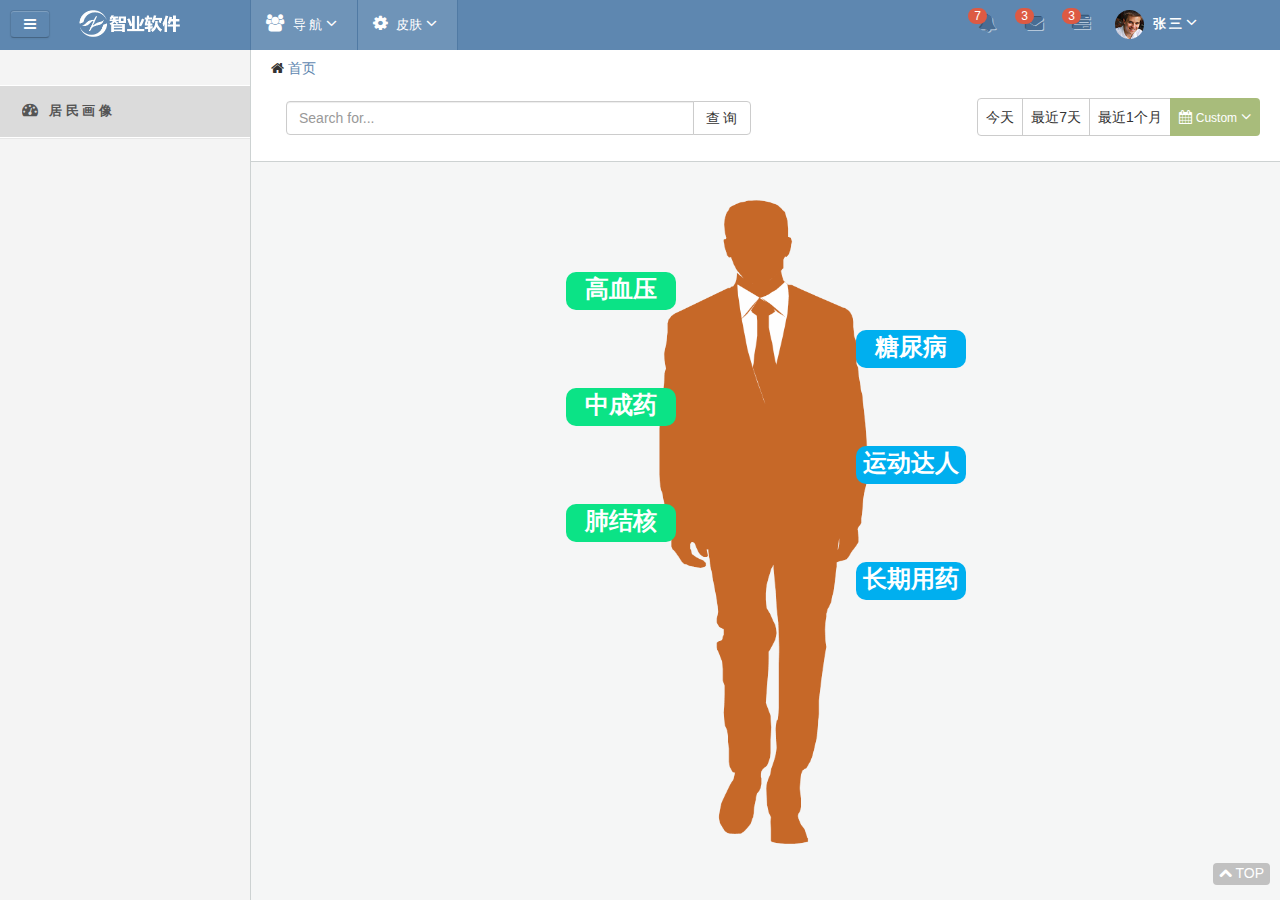
==== commit 69e4702c: "socket.io" ====
--- a/src/main/webapp/view/index.html
+++ b/src/main/webapp/view/index.html
@@ -11,9 +11,10 @@
     <link rel="stylesheet" type="text/css" href="css/themes/default.css" id="skin-switcher">
     <link rel="stylesheet" type="text/css" href="css/responsive.css">
     <!-- STYLESHEETS --><!--[if lt IE 9]>
-    <script src="js/flot/excanvas.min.js"></script>
-    <script src="http://html5shiv.googlecode.com/svn/trunk/html5.js"></script>
-    <script src="http://css3-mediaqueries-js.googlecode.com/svn/trunk/css3-mediaqueries.js"></script><![endif]-->
+    <!--<script src="js/flot/excanvas.min.js"></script>-->
+    <!--<script src="http://html5shiv.googlecode.com/svn/trunk/html5.js"></script>-->
+    <!--<script src="http://css3-mediaqueries-js.googlecode.com/svn/trunk/css3-mediaqueries.js"></script>
+    <![endif]-->
     <link href="font-awesome/css/font-awesome.min.css" rel="stylesheet">
     <!-- ANIMATE -->
     <link rel="stylesheet" type="text/css" href="css/animatecss/animate.min.css"/>
